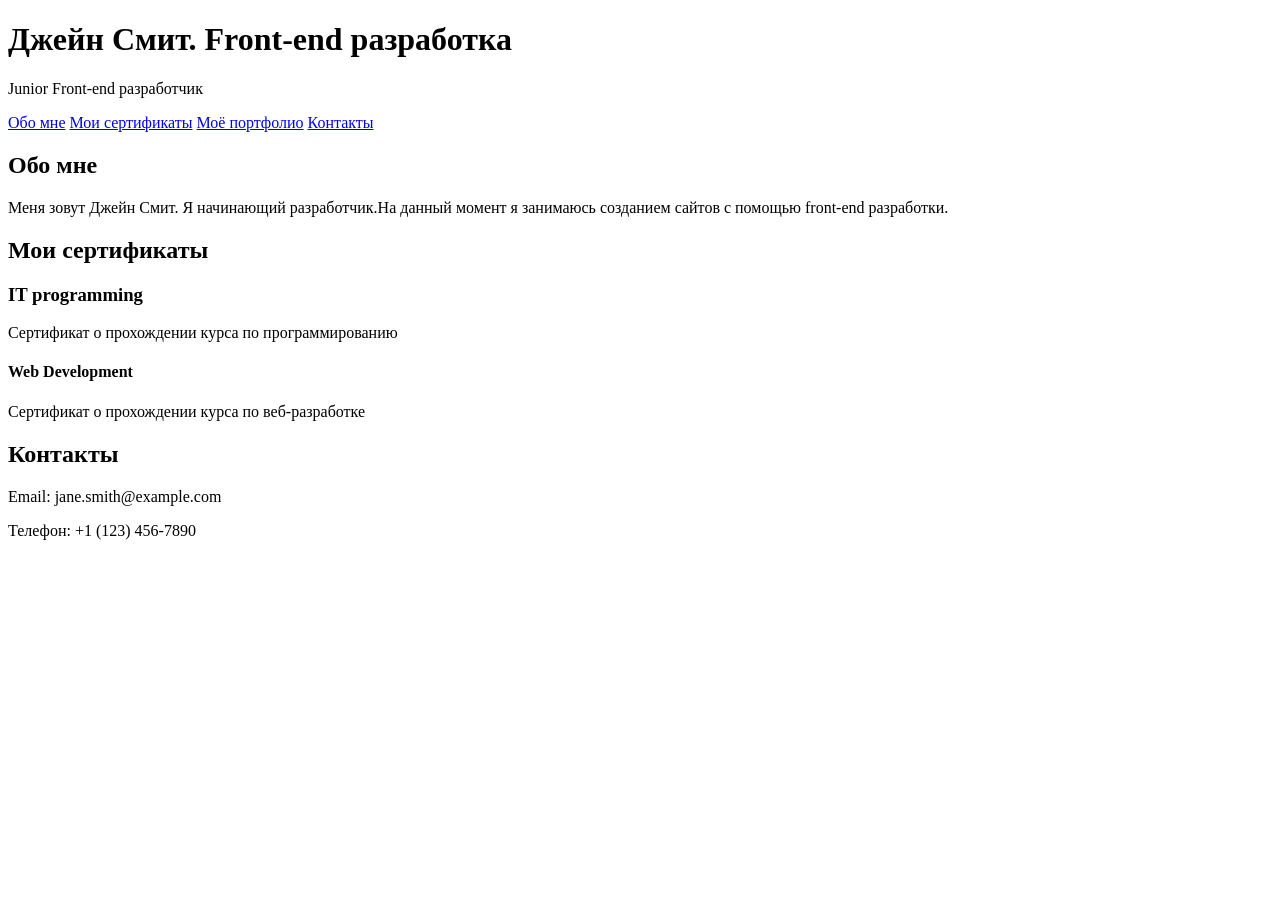
==== cv.html @ d1b2d03b "Add files via upload" ====
<!DOCTYPE html>
<html lang="ru">
<head>
    <meta charset="UTF-8">
    <meta name="viewport" content="width=device-width, initial-scale=1.0">
    <title>Профиль разработчика</title>
</head>
<body>
    <header><h1>Джейн Смит. Front-end разработка</h1>
    <p>Junior Front-end разработчик</p>
</header>

   <nav>
    <a href="#about">Обо мне</a> 
    <a href="#certificates">Мои сертификаты</a> 
    <a href="portfolio">Моё портфолио</a> 
    <a href="contacts">Контакты</a> 
</nav>
   <main>
    <section id="about"><h2>Обо мне</h2>
        <p>Меня зовут Джейн Смит. Я начинающий разработчик.На данный момент я занимаюсь созданием сайтов с помощью front-end разработки.
   </p>
</section>
<section id="certificates">
    <h2>Мои сертификаты</h2> 
    <h3>IT programming</h3><p>Сертификат о прохождении курса по программированию</p>
    <h4>Web Development</h4><p>Сертификат о прохождении курса по веб-разработке</p>
</section>
</main>
<footer id="contacts">
    <h2>Контакты</h2>
    <p>Email: jane.smith@example.com</p>
    <p>Телефон: +1 (123) 456-7890</p>
</footer>
</body>
</html>
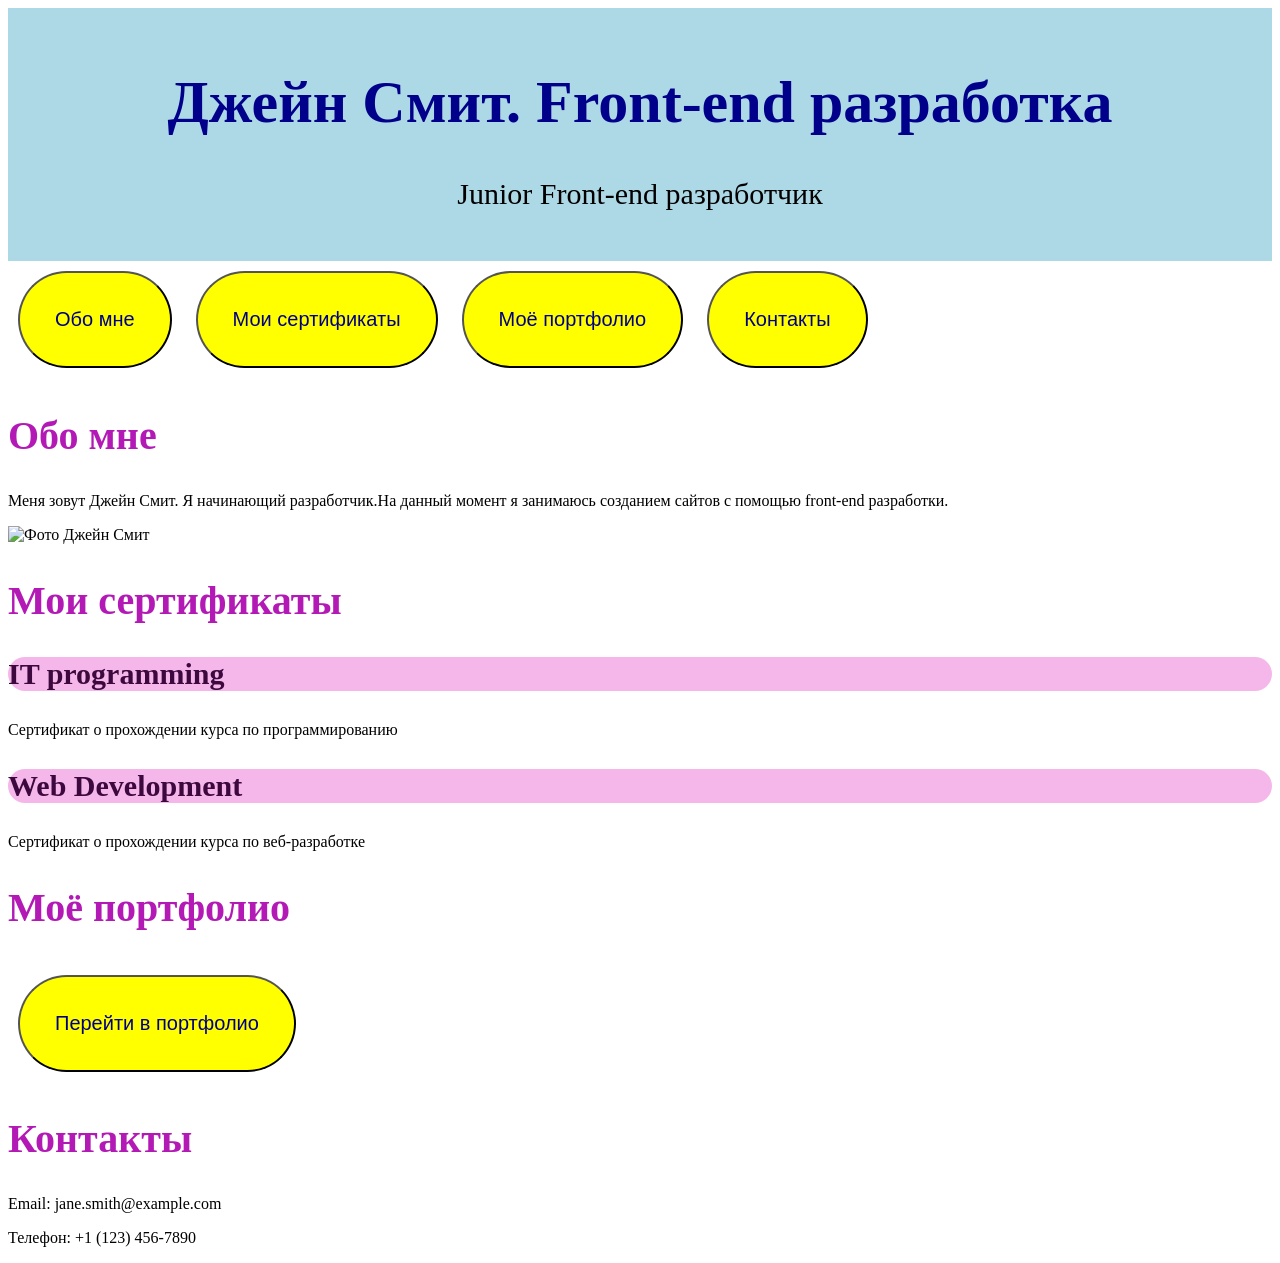
==== commit 9952d22c: "Add files via upload" ====
--- a/cv.html
+++ b/cv.html
@@ -1,33 +1,45 @@
 <!DOCTYPE html>
 <html lang="ru">
 <head>
+    <link rel="stylesheet" href="cv.css">
     <meta charset="UTF-8">
     <meta name="viewport" content="width=device-width, initial-scale=1.0">
     <title>Профиль разработчика</title>
 </head>
 <body>
-    <header><h1>Джейн Смит. Front-end разработка</h1>
+    <header>
+    <h1>Джейн Смит. Front-end разработка</h1>
     <p>Junior Front-end разработчик</p>
 </header>
 
    <nav>
-    <a href="#about">Обо мне</a> 
-    <a href="#certificates">Мои сертификаты</a> 
-    <a href="portfolio">Моё портфолио</a> 
-    <a href="contacts">Контакты</a> 
+    <a href="#about"><button class="button">Обо мне</button></a>
+    <a href="#certificates"><button class="button">Мои сертификаты</button></a> 
+    <a href="#portfolio"><button class="button">Моё портфолио</button></a> 
+    <a href="#contacts"><button class="button">Контакты</button></a> 
+
+
 </nav>
    <main>
-    <section id="about"><h2>Обо мне</h2>
+    <section id="about">
+        <h2>Обо мне</h2>
         <p>Меня зовут Джейн Смит. Я начинающий разработчик.На данный момент я занимаюсь созданием сайтов с помощью front-end разработки.
    </p>
+   <img src="images/profile.jpg" alt="Фото Джейн Смит" width="200" height="200">
 </section>
 <section id="certificates">
     <h2>Мои сертификаты</h2> 
     <h3>IT programming</h3><p>Сертификат о прохождении курса по программированию</p>
-    <h4>Web Development</h4><p>Сертификат о прохождении курса по веб-разработке</p>
+    <h3>Web Development</h3><p>Сертификат о прохождении курса по веб-разработке</p>
+</section>
+<section id="portfolio">
+    <h2>Моё портфолио</h2>
+    <a href="portfolio.html"
+><button class="button">Перейти в портфолио</button></a>
 </section>
 </main>
 <footer id="contacts">
+    <a href='contact.html'></a>
     <h2>Контакты</h2>
     <p>Email: jane.smith@example.com</p>
     <p>Телефон: +1 (123) 456-7890</p>
--- a/cv.css
+++ b/cv.css
@@ -0,0 +1,32 @@
+header {
+    text-align: center;
+    background-color: lightblue;
+    font-size: 30px;
+    padding: 20px;
+}
+header h1 {
+    text-align: center;
+    font-size: 60px;
+    color: darkblue;
+}
+.button {
+    font-size: 20px;
+    padding: 35px;
+    margin: 10px;
+    color: navy;
+    background-color: yellow;
+    border-radius: 50px;
+}
+h2 {
+    color: rgb(179, 26, 181);
+    font-size: 40px;
+}
+h3 {
+    color: rgb(60, 8, 61);
+    font-size: 30px;
+    background-color: rgb(245, 183, 234);
+    border-radius: 100px;
+}
+.highlight {
+    background-color: yellow;
+}
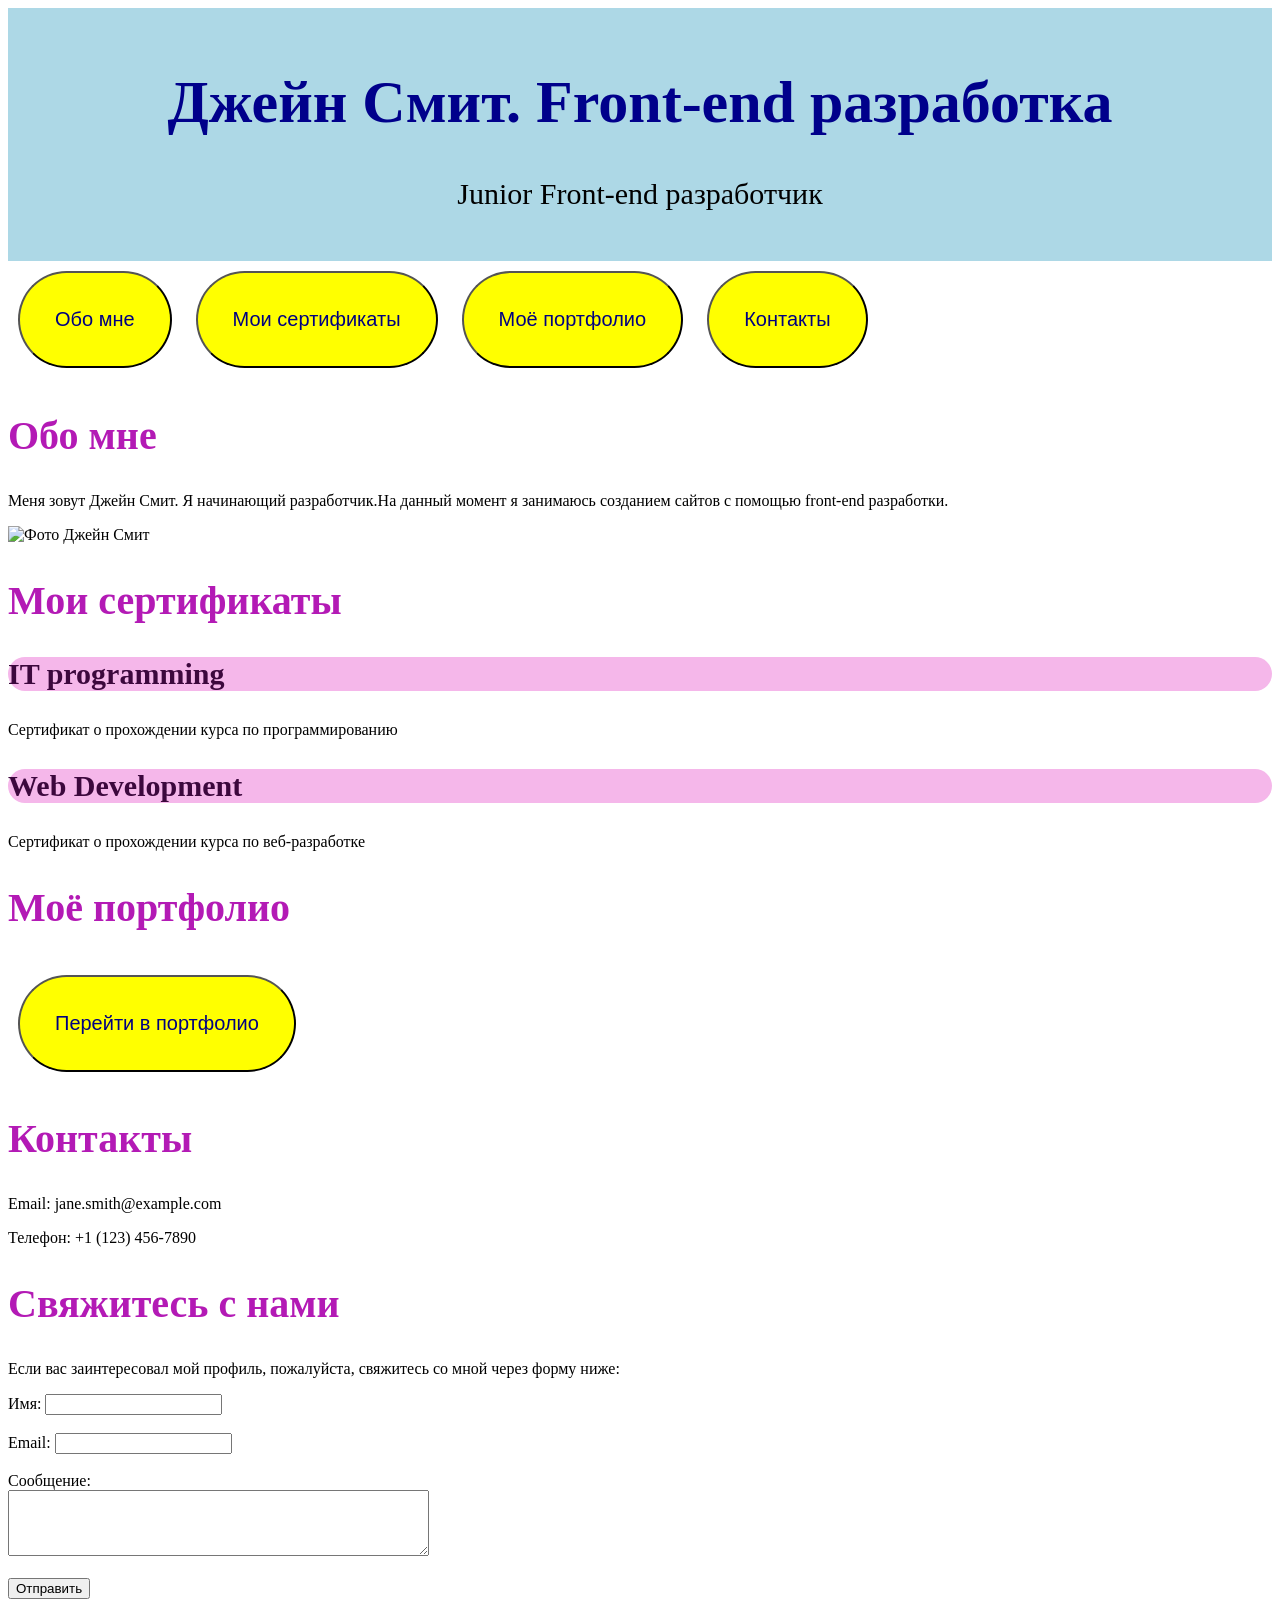
==== commit 3a14e034: "Add files via upload" ====
--- a/cv.html
+++ b/cv.html
@@ -43,6 +43,18 @@
     <h2>Контакты</h2>
     <p>Email: jane.smith@example.com</p>
     <p>Телефон: +1 (123) 456-7890</p>
+    <h2>Свяжитесь с нами</h2>
+    <p>Если вас заинтересовал мой профиль, пожалуйста, свяжитесь со мной через форму ниже:</p>
+    <form action="submit_form.php" method="post">
+        <label for="name">Имя:</label>
+        <input type="text" id="name" name="name" required><br><br>
+        <label for="email">Email:</label>
+        <input type="email" id="email" name="email" required><br><br>
+        <label for="message">Сообщение:</label><br>
+        <textarea id="message" name="message" rows="4" cols="50" required></textarea><br><br>
+        <input type="submit" value="Отправить">
+    </form>
 </footer>
+
 </body>
 </html> 
